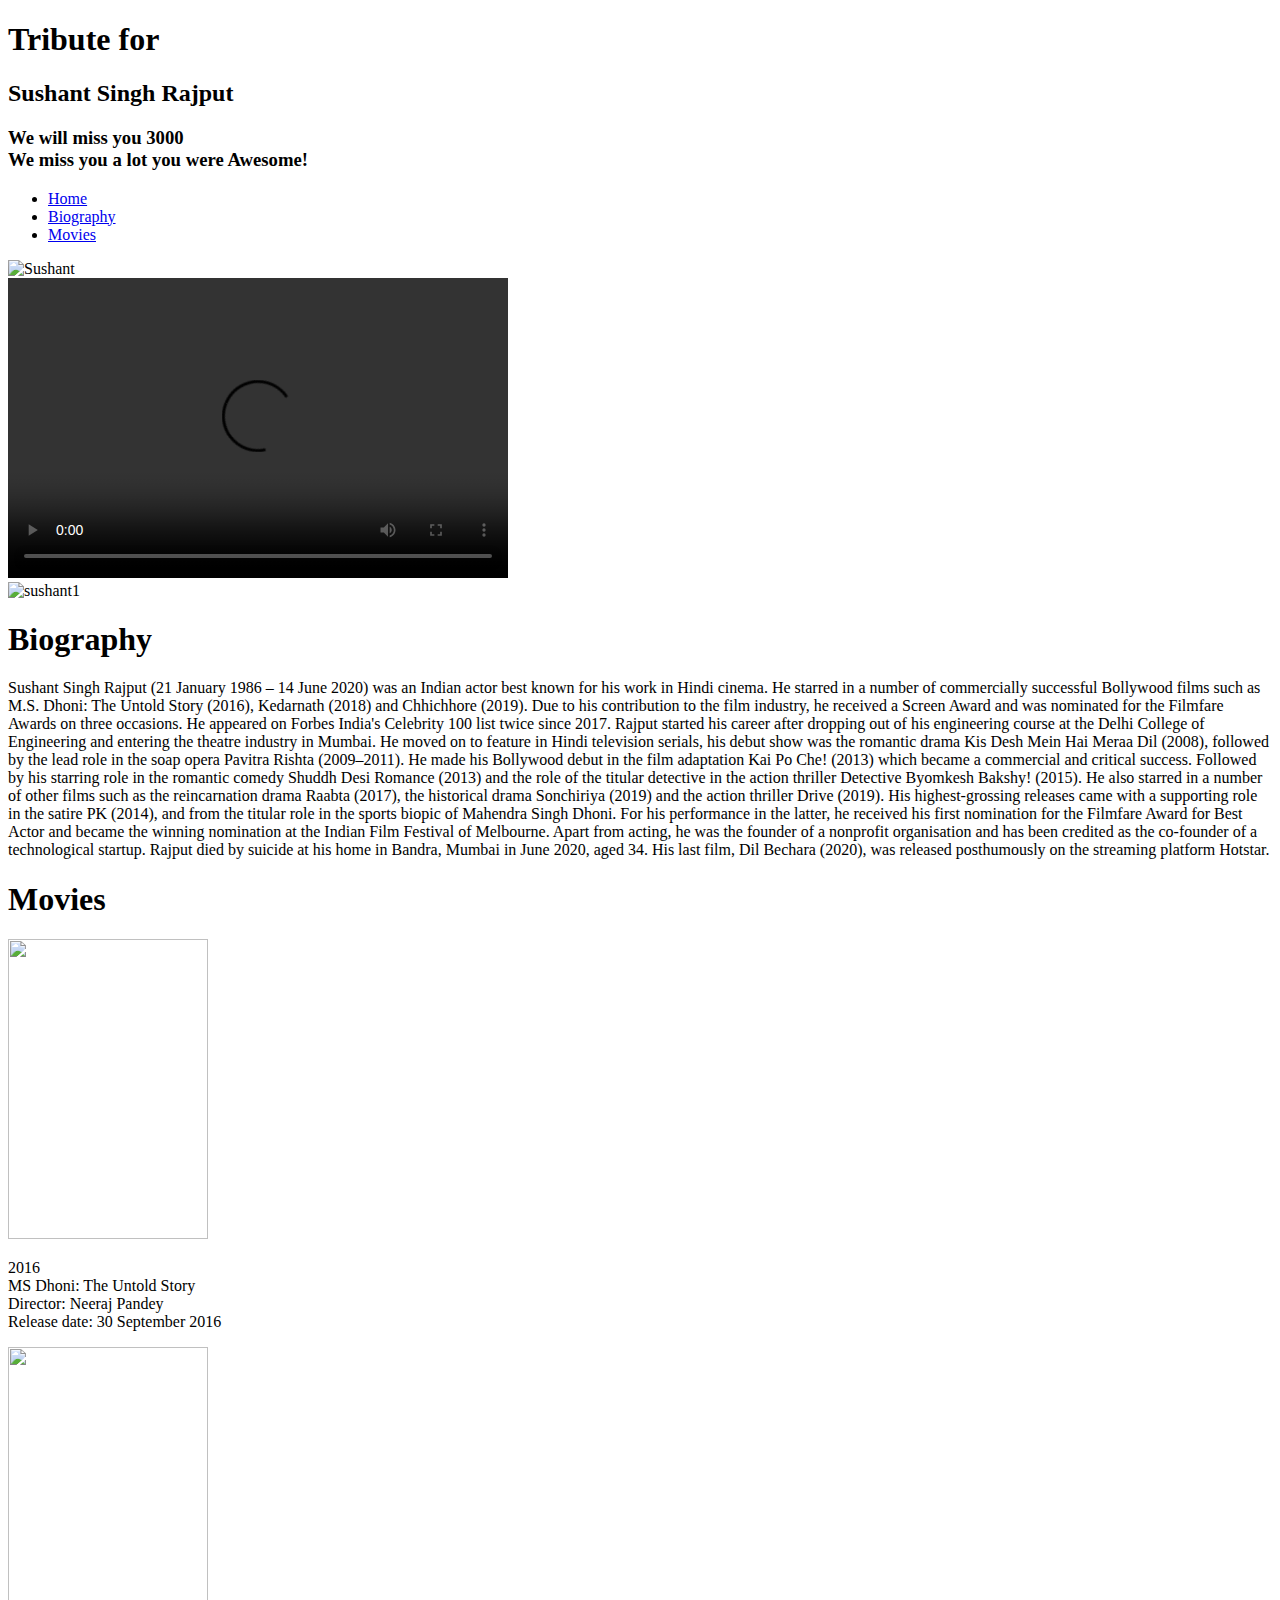
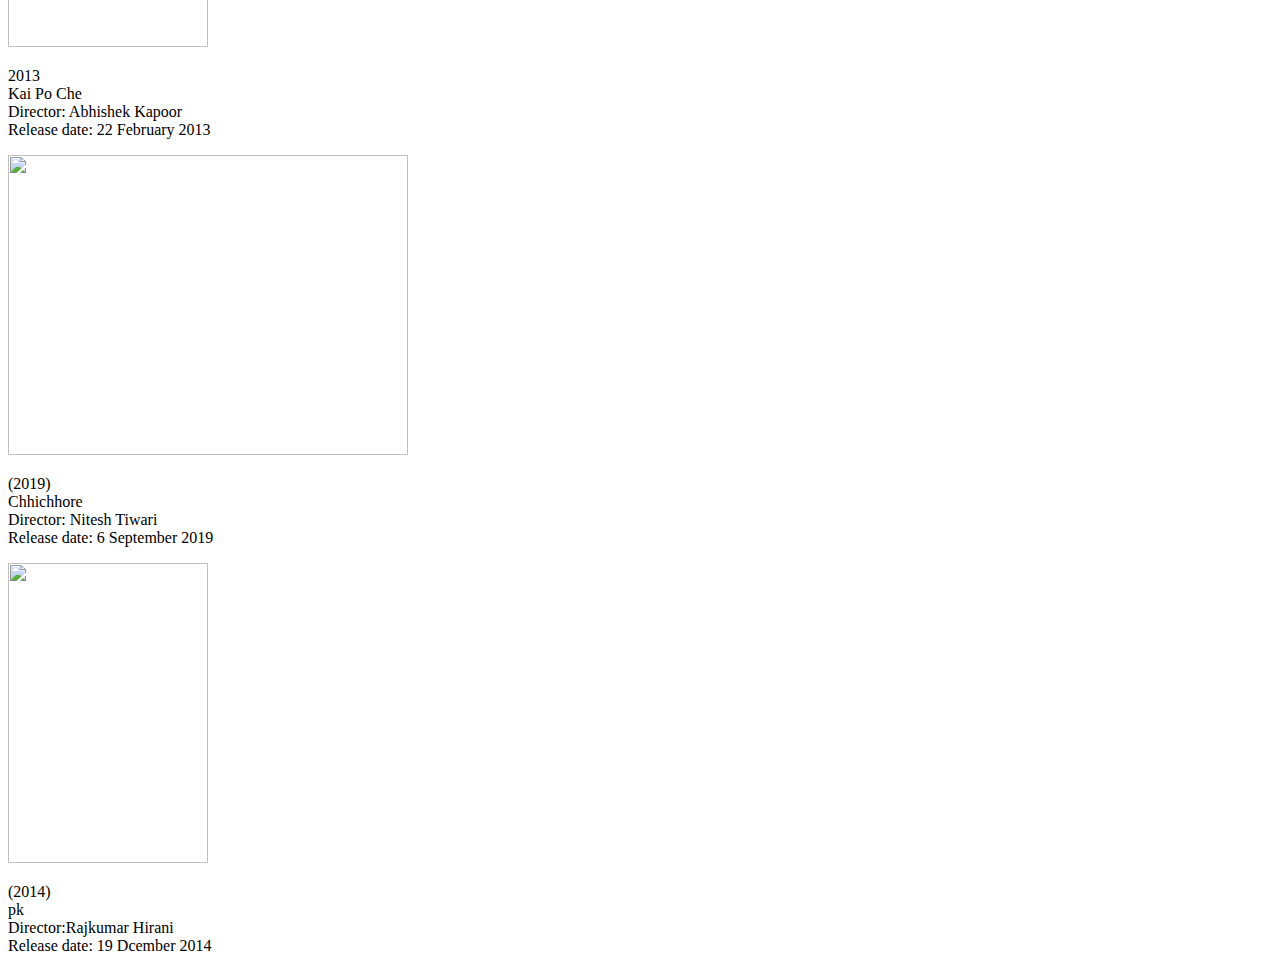
==== index.html @ 8cae6f6a "Rename tribute.html to index.html" ====
<!DOCTYPE html>
<html lang="en">
<head>
    <meta charset="UTF-8">
    <meta http-equiv="X-UA-Compatible" content="IE=edge">
    <meta name="viewport" content="width=device-width, initial-scale=1.0">
    <title>Tribute Page</title>
    <link rel="stylesheet" href="tribute.css">
</head>
<body>

    <div class="name">
        <h1 class="tribute">Tribute for</h1>
        <h2 class="par">Sushant Singh Rajput</h2>
    </div>

    <div>
        <h3 class="head">We will miss you 3000<br><span>We miss you a lot you were Awesome!</span></h3>
    </div>

    <div class="menu">
        <ul>
            <li><a href="#">Home</a></li>
            <li><a href="#">Biography</a></li>
            <li><a href="#">Movies</a></li>
        </ul>
    </div>
    <div class="image">
     <img src="https://w0.peakpx.com/wallpaper/353/129/HD-wallpaper-sushant-singh-rajput-actor-bollywood-hero-hindi-india-justice-rip-telugu-thumbnail.jpg" alt="Sushant" 
     width="400" height="700">
   </div>

   <div class="video">
    <video  width="500px" height="300px" controls>
        <source src="video.mp4" type="video/mp4">
    </video>
   </div>

   <div>

   </div>
     <div class="image1">
     <img src="https://w0.peakpx.com/wallpaper/650/813/HD-wallpaper-sushant-singh-rajput-all-rounder-bollyood-fan-hero-thumbnail.jpg" alt="sushant1"
     width="350" height="700">
    </div>
      

    <div class="content">
       <h1 class="biography">Biography</h1>
    <p class="par1
    ">Sushant Singh Rajput (21 January 1986 – 14 June 2020) was an Indian actor best known for his work in Hindi cinema. He starred in a number of commercially successful Bollywood films such as M.S. Dhoni: The Untold Story (2016), Kedarnath (2018) and Chhichhore (2019). Due to his contribution to the film industry, he received a Screen Award and was nominated for the Filmfare Awards on three occasions. He appeared on Forbes India's Celebrity 100 list twice since 2017.
        Rajput started his career after dropping out of his engineering course at the Delhi College of Engineering and entering the theatre industry in Mumbai. He moved on to feature in Hindi television serials, his debut show was the romantic drama Kis Desh Mein Hai Meraa Dil (2008), followed by the lead role in the soap opera Pavitra Rishta (2009–2011). He made his Bollywood debut in the film adaptation Kai Po Che! (2013) which became a commercial and critical success. Followed by his starring role in the romantic comedy Shuddh Desi Romance (2013) and the role of the titular detective in the action thriller Detective Byomkesh Bakshy! (2015).
        He also starred in a number of other films such as the reincarnation drama Raabta (2017), the historical drama Sonchiriya (2019) and the action thriller Drive (2019). His highest-grossing releases came with a supporting role in the satire PK (2014), and from the titular role in the sports biopic of Mahendra Singh Dhoni. For his performance in the latter, he received his first nomination for the Filmfare Award for Best Actor and became the winning nomination at the Indian Film Festival of Melbourne. Apart from acting, he was the founder of a nonprofit organisation and has been credited as the co-founder of a technological startup.
        Rajput died by suicide at his home in Bandra, Mumbai in June 2020, aged 34. His last film, Dil Bechara (2020), was released posthumously on the streaming platform Hotstar.</p>
    </div>

    <div>
        <h1 class="Movies">Movies</h1>
    </div>

    <div class="dhoni">
        <img src="https://i.pinimg.com/236x/39/eb/3c/39eb3c9a776c1b3fe9c069f52deffbdf.jpg" width="200px" height="300px">
        <p>2016<br>
            MS Dhoni: The Untold Story<br>
            Director: Neeraj Pandey<br>
            Release date: 30 September 2016<br>
        </p>
    </div>

    <div class="kai">
        <img src="https://stat1.bollywoodhungama.in/wp-content/uploads/2016/03/74637321.jpg" width="200px" height="300px">
        <p>2013<br>
            Kai Po Che<br>
            Director: Abhishek Kapoor<br>
            Release date: 22 February 2013
           <br></p>
    </div>

    <div class="chi">
        <img src="https://stat1.bollywoodhungama.in/wp-content/uploads/2018/05/Chhichhore-2.jpg" width="400px" height="300px">
   <p>(2019)<br>
    Chhichhore<br>
    Director: Nitesh Tiwari<br>
    Release date: 6 September 2019
                    <br>
    </p>
        
    </div>

    <div class="pk">
        <img src="https://m.media-amazon.com/images/M/MV5BMTYzOTE2NjkxN15BMl5BanBnXkFtZTgwMDgzMTg0MzE@._V1_.jpg" width="200px" height="300px">
    <p>(2014)<br>
       pk<br>
    Director:Rajkumar Hirani<br>
    Release date: 19 Dcember 2014<br>
    </p>
        
    </div>

</body>
</html>
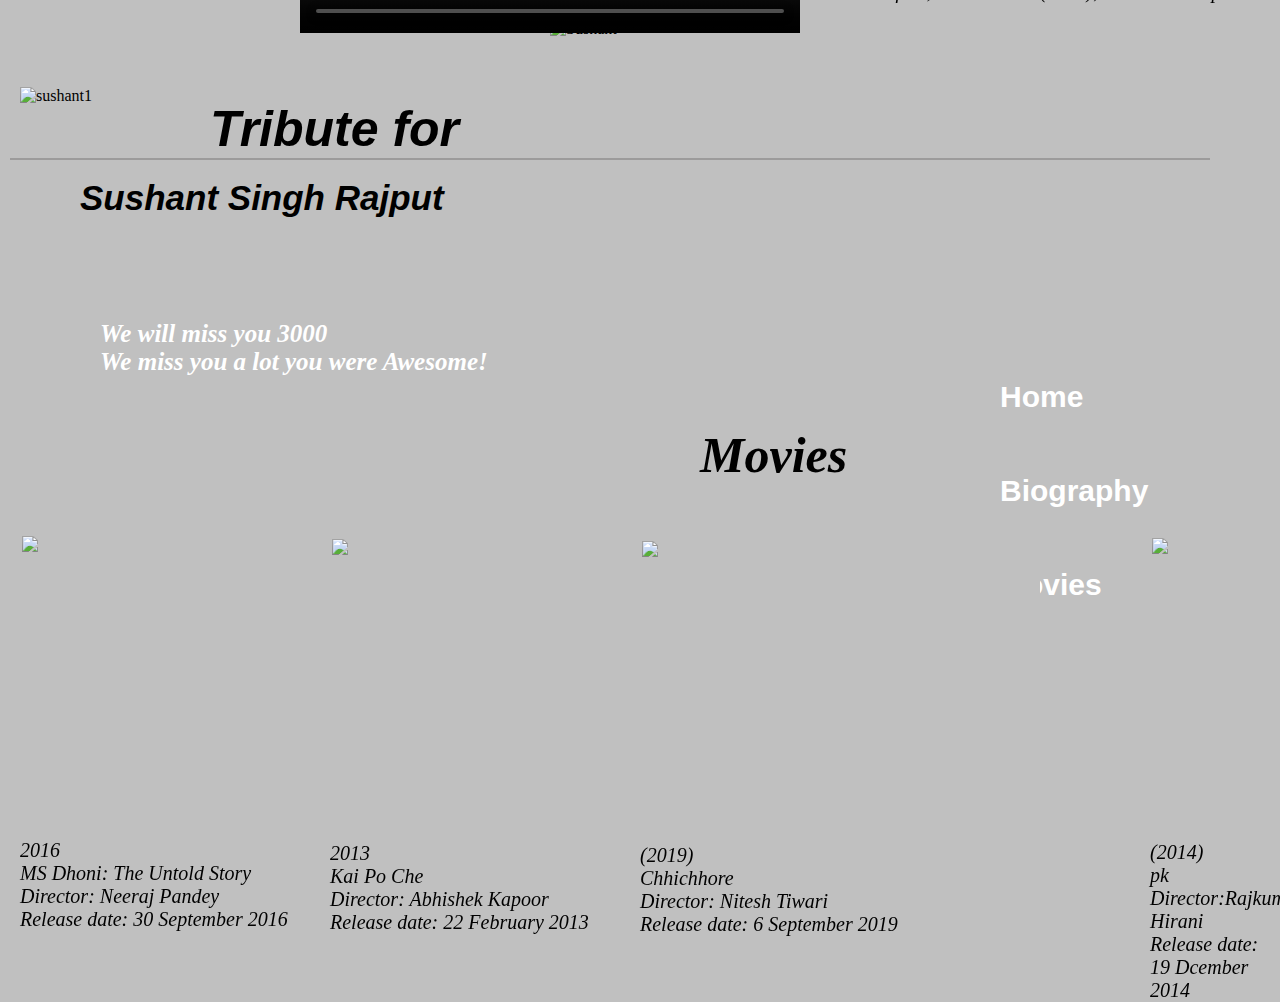
==== commit e31833b0: "Update index.html" ====
--- a/index.html
+++ b/index.html
@@ -32,7 +32,7 @@
 
    <div class="video">
     <video  width="500px" height="300px" controls>
-        <source src="video.mp4" type="video/mp4">
+        <source src=https://whatsappsstatusvideos.com/wp-content/uploads/2022/01/Happy-Birthday-Sushant-Singh-Rajput-Full-Screen-WhatsApp-Status-Video-2022-1.mp4" type="video/mp4">
     </video>
    </div>
 
--- a/tribute.css
+++ b/tribute.css
@@ -0,0 +1,163 @@
+*{
+    margin: 0;
+    padding: 0;
+    background:silver;
+}
+.name{
+     margin:10px;
+     width: 1200px;
+     height: 60px;
+     background: rgb(156, 155, 155); 
+    
+}
+.tribute{
+    color: black;
+    align-items: center;
+    padding-left:200px ;
+    font-family: Arial;
+    font-size: 50px;
+    margin-top: 100px;
+    font-style: italic; 
+}
+.tribute:hover{
+    color: #3da3a3;
+}
+.par{
+    width: 800px;
+    height: 20px;
+    align-items: center;
+    font-size: 35px;
+    padding-left: 70px;
+    margin-top: 20px;
+    font-style: italic;
+
+   
+    font-family: sans-serif;
+}
+.par:hover{
+    color: #3da3a3;
+}
+.head{
+   color: white;
+  width: 700px;
+  height: 50px;
+  padding-top: 150px;
+   padding-left: 100px;
+   font-size:25px;
+   font-family: 'Times New Roman';
+   font-style: italic;
+
+}
+
+.head:hover{
+    color:#ea6d70;
+}
+
+
+.menu{
+    width: 300px;
+    height: 90px;
+    float:right;
+}
+ul{
+    float: left;
+    display: grid;
+    justify-content: center;
+    align-items: center;
+}
+ul li{
+    list-style: none;
+    margin-left: 10px;
+    margin-top: 10px;
+    padding-bottom: 50px;
+    padding-left: 10px;
+   
+}
+ul li a{
+    text-decoration: none;
+    color: white;
+    font-family: Arial;
+    font-weight: bold;
+    transition: 0.4s ease-in-out;
+    font-size: 30px;
+   
+   
+}
+ul li a:hover{
+    color: #ea6d70;
+}
+.content{
+    width: 1500px;
+    font-style: italic;
+    font-weight: 10px;
+
+}
+.par1{
+    font-size: 20px;
+    padding-left: 500px;
+    margin-top: 200px;
+}
+.image1{
+    border: silver;
+    padding-top: 30px;
+    margin-top: 20px;
+    margin: 20px;
+}
+.biography{
+    margin-top: -700px;
+  padding-top: -200px;
+    padding-left: 800px;
+    height: 10px;
+    font-size: 50px;
+}
+.biography:hover{
+    color: #3da3a3;
+}
+
+.image{
+    margin-left: 550px;
+   margin-top: -350px;
+
+}
+ .video{
+    margin: 0;
+    padding: 0;
+   margin-top: -305px;
+   padding-left: 300px;
+
+ }
+ .Movies{
+    margin-top: 400px;
+    margin-left: 700px;
+    font-style: italic;
+    font-size: 50px;
+  
+   
+ }
+ .Movies:hover{
+color:#3da3a3 ;
+ }
+ .dhoni{
+    margin-left: 20px;
+    font-size: 20px;
+    margin-top:50px;
+    font-style: italic;
+ }
+ .kai{
+    margin-left: 330px;
+   margin-top: -394px;
+   font-size: 20px;
+   font-style: italic;
+ }
+ .chi{
+    margin-left: 640px;
+    margin-top: -395px;
+    font-size: 20px;
+    font-style: italic;
+ }
+ .pk{
+    margin-left: 1150px;
+    margin-top: -400px;
+    font-size: 20px;
+    font-style: italic;
+ }
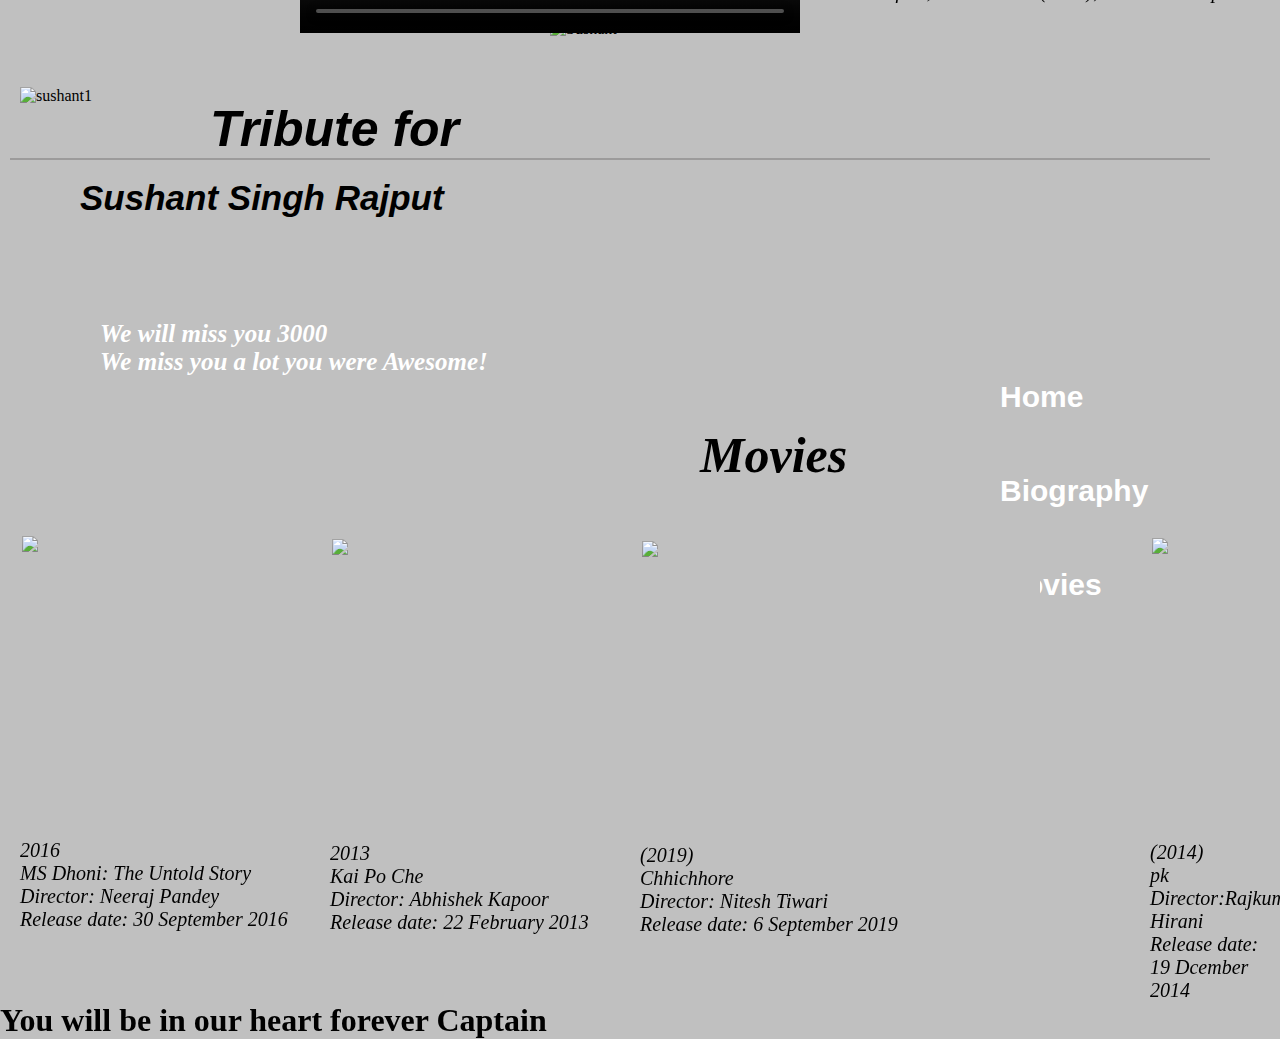
==== commit 78dfc6af: "Update index.html" ====
--- a/index.html
+++ b/index.html
@@ -32,7 +32,7 @@
 
    <div class="video">
     <video  width="500px" height="300px" controls>
-        <source src=https://whatsappsstatusvideos.com/wp-content/uploads/2022/01/Happy-Birthday-Sushant-Singh-Rajput-Full-Screen-WhatsApp-Status-Video-2022-1.mp4" type="video/mp4">
+        <source src="https://whatsappsstatusvideos.com/wp-content/uploads/2022/01/Happy-Birthday-Sushant-Singh-Rajput-Full-Screen-WhatsApp-Status-Video-2022-1.mp4" type="video/mp4">
     </video>
    </div>
 
@@ -93,9 +93,14 @@
        pk<br>
     Director:Rajkumar Hirani<br>
     Release date: 19 Dcember 2014<br>
-    </p>
+    </p>  
+    </div>
+    <footer>
+        <div>
+            <h1>You will be in our heart forever Captain </h1>
+        </div>
         
-    </div>
+    </footer>
 
 </body>
 </html>
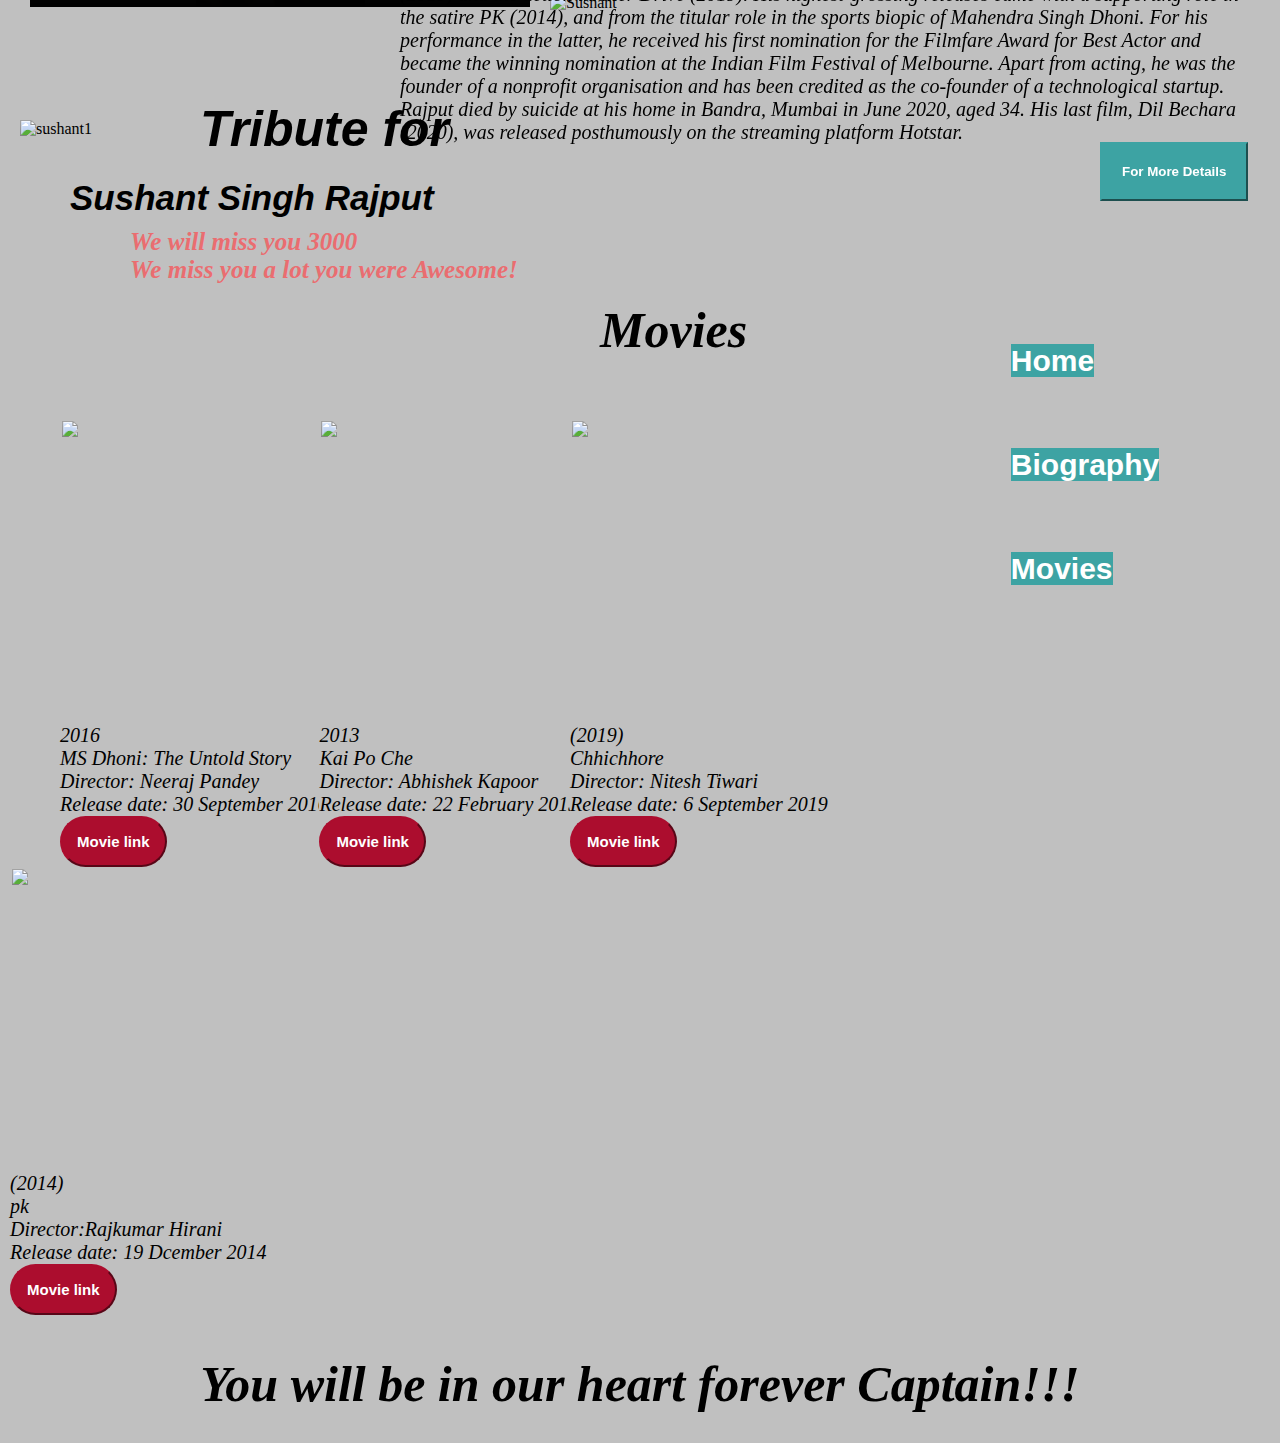
==== commit a4cd905f: "Rename tribute.html to index.html" ====
--- a/index.html
+++ b/index.html
@@ -8,7 +8,8 @@
     <link rel="stylesheet" href="tribute.css">
 </head>
 <body>
-
+     <header>
+        
     <div class="name">
         <h1 class="tribute">Tribute for</h1>
         <h2 class="par">Sushant Singh Rajput</h2>
@@ -18,13 +19,22 @@
         <h3 class="head">We will miss you 3000<br><span>We miss you a lot you were Awesome!</span></h3>
     </div>
 
+    <nav>
     <div class="menu">
-        <ul>
-            <li><a href="#">Home</a></li>
-            <li><a href="#">Biography</a></li>
-            <li><a href="#">Movies</a></li>
+        <ul class="navlist">
+            <li><a href="#Home">Home</a></li>
+            <li><a href="#Biography">Biography</a></li>
+            <li><a href="#Movies">Movies</a></li>
         </ul>
     </div>
+    <div class="container">
+        <section id="Home"></section>
+       
+    </div>
+    </nav>
+
+   
+
     <div class="image">
      <img src="https://w0.peakpx.com/wallpaper/353/129/HD-wallpaper-sushant-singh-rajput-actor-bollywood-hero-hindi-india-justice-rip-telugu-thumbnail.jpg" alt="Sushant" 
      width="400" height="700">
@@ -32,38 +42,63 @@
 
    <div class="video">
     <video  width="500px" height="300px" controls>
-        <source src="https://whatsappsstatusvideos.com/wp-content/uploads/2022/01/Happy-Birthday-Sushant-Singh-Rajput-Full-Screen-WhatsApp-Status-Video-2022-1.mp4" type="video/mp4">
+        <source src="video.mp4" type="video/mp4">
     </video>
    </div>
+   </header>
 
-   <div>
 
-   </div>
+   <section id="bio">
+
+    <div class="page-nav-bio">
+        <section id="Biography"></section>
+    </div>
+
      <div class="image1">
      <img src="https://w0.peakpx.com/wallpaper/650/813/HD-wallpaper-sushant-singh-rajput-all-rounder-bollyood-fan-hero-thumbnail.jpg" alt="sushant1"
      width="350" height="700">
     </div>
-      
 
+   
     <div class="content">
+       
        <h1 class="biography">Biography</h1>
+
+       <div class="rightnav v-class">
+        <form action="https://www.google.com/search" method="get" class="search-bar"></form>
+        <input type="text" name="search" placeholder="Search Anything" id="search">
+        <button class="btn">Search</button><br>
+    </div>
     <p class="par1
     ">Sushant Singh Rajput (21 January 1986 – 14 June 2020) was an Indian actor best known for his work in Hindi cinema. He starred in a number of commercially successful Bollywood films such as M.S. Dhoni: The Untold Story (2016), Kedarnath (2018) and Chhichhore (2019). Due to his contribution to the film industry, he received a Screen Award and was nominated for the Filmfare Awards on three occasions. He appeared on Forbes India's Celebrity 100 list twice since 2017.
         Rajput started his career after dropping out of his engineering course at the Delhi College of Engineering and entering the theatre industry in Mumbai. He moved on to feature in Hindi television serials, his debut show was the romantic drama Kis Desh Mein Hai Meraa Dil (2008), followed by the lead role in the soap opera Pavitra Rishta (2009–2011). He made his Bollywood debut in the film adaptation Kai Po Che! (2013) which became a commercial and critical success. Followed by his starring role in the romantic comedy Shuddh Desi Romance (2013) and the role of the titular detective in the action thriller Detective Byomkesh Bakshy! (2015).
         He also starred in a number of other films such as the reincarnation drama Raabta (2017), the historical drama Sonchiriya (2019) and the action thriller Drive (2019). His highest-grossing releases came with a supporting role in the satire PK (2014), and from the titular role in the sports biopic of Mahendra Singh Dhoni. For his performance in the latter, he received his first nomination for the Filmfare Award for Best Actor and became the winning nomination at the Indian Film Festival of Melbourne. Apart from acting, he was the founder of a nonprofit organisation and has been credited as the co-founder of a technological startup.
-        Rajput died by suicide at his home in Bandra, Mumbai in June 2020, aged 34. His last film, Dil Bechara (2020), was released posthumously on the streaming platform Hotstar.</p>
+        Rajput died by suicide at his home in Bandra, Mumbai in June 2020, aged 34. His last film, Dil Bechara (2020), was released posthumously on the streaming platform Hotstar.</p><br>
     </div>
 
+    <a href='https://en.wikipedia.org/wiki/Sushant_Singh_Rajput'><input type="Submit" class="btn1" value="For More Details"></a>
+    
+    </section>
+
+
+    <section id="film">
+        <div class="Move">
+            <section id="Movies"></section>
+
+        </div>
     <div>
         <h1 class="Movies">Movies</h1>
     </div>
 
+    <div class="poster">
     <div class="dhoni">
         <img src="https://i.pinimg.com/236x/39/eb/3c/39eb3c9a776c1b3fe9c069f52deffbdf.jpg" width="200px" height="300px">
         <p>2016<br>
             MS Dhoni: The Untold Story<br>
             Director: Neeraj Pandey<br>
             Release date: 30 September 2016<br>
+
+            <a href='https://www.hotstar.com/in/movies/ms-dhoni-the-untold-story/1770003314/watch'><input type="Submit" class="btn2" value="Movie link"></a>
         </p>
     </div>
 
@@ -74,6 +109,7 @@
             Director: Abhishek Kapoor<br>
             Release date: 22 February 2013
            <br></p>
+           <a href='https://111.90.159.132/drama/kai-po-che-full-hd/'><input type="Submit" class="btn3" value="Movie link"></a>
     </div>
 
     <div class="chi">
@@ -84,6 +120,7 @@
     Release date: 6 September 2019
                     <br>
     </p>
+    <a href='https://www.hotstar.com/in/movies/chhichhore/1260012713/watch'><input type="Submit" class="btn4" value="Movie link"></a>
         
     </div>
 
@@ -93,14 +130,20 @@
        pk<br>
     Director:Rajkumar Hirani<br>
     Release date: 19 Dcember 2014<br>
-    </p>  
+    </p>
+    <a href='https://www.youtube.com/watch?v=sSb-OtEtlVo'><input type="Submit" class="btn5" value="Movie link"></a>
+        
     </div>
-    <footer>
+    </div>
+    
+    <footer class="foot">
         <div>
-            <h1>You will be in our heart forever Captain </h1>
+            <h1>You will be in our heart forever Captain!!! </h1>
         </div>
+        </section>
         
     </footer>
 
+    <!-- <script src="tribute.js"></script>   -->
 </body>
 </html>
--- a/tribute.css
+++ b/tribute.css
@@ -3,16 +3,22 @@
     padding: 0;
     background:silver;
 }
+header{
+    width: 100%;
+    height: auto;
+}
 .name{
-     margin:10px;
-     width: 1200px;
-     height: 60px;
-     background: rgb(156, 155, 155); 
     
-}
-.tribute{
+     width: 100%;
+     height: auto;
+     background: rgb(162, 160, 160); 
+     background-size: cover;
+    
+}
+.tribute {
     color: black;
     align-items: center;
+    justify-content: center;
     padding-left:200px ;
     font-family: Arial;
     font-size: 50px;
@@ -23,7 +29,7 @@
     color: #3da3a3;
 }
 .par{
-    width: 800px;
+    width: 100%;
     height: 20px;
     align-items: center;
     font-size: 35px;
@@ -38,39 +44,45 @@
     color: #3da3a3;
 }
 .head{
-   color: white;
-  width: 700px;
-  height: 50px;
-  padding-top: 150px;
-   padding-left: 100px;
+   color:#ea6d70;
+  width: 100%;
+  height: auto;
+  padding: 30px;
+   margin-left: 100px;
+   padding-bottom: 30px;
+   justify-content:left ;
    font-size:25px;
    font-family: 'Times New Roman';
    font-style: italic;
 
 }
-
-.head:hover{
-    color:#ea6d70;
-}
-
-
 .menu{
     width: 300px;
-    height: 90px;
+    height: auto;
     float:right;
+    justify-content: space-around;
+   
+}
+.navlist{
+    width:70%;
+   
+    display: grid;
+    align-items: center; 
 }
 ul{
     float: left;
     display: grid;
     justify-content: center;
     align-items: center;
+   
+   
 }
 ul li{
     list-style: none;
-    margin-left: 10px;
-    margin-top: 10px;
-    padding-bottom: 50px;
-    padding-left: 10px;
+   justify-content: space-between;
+   padding: 30px;
+  margin-bottom: 10px;
+   
    
 }
 ul li a{
@@ -80,84 +92,194 @@
     font-weight: bold;
     transition: 0.4s ease-in-out;
     font-size: 30px;
-   
-   
+    background-color: #3da3a3 ;
+    background-size: 30px;  
 }
 ul li a:hover{
-    color: #ea6d70;
-}
-.content{
-    width: 1500px;
-    font-style: italic;
-    font-weight: 10px;
-
-}
-.par1{
-    font-size: 20px;
-    padding-left: 500px;
-    margin-top: 200px;
-}
-.image1{
-    border: silver;
-    padding-top: 30px;
-    margin-top: 20px;
-    margin: 20px;
-}
-.biography{
-    margin-top: -700px;
-  padding-top: -200px;
-    padding-left: 800px;
-    height: 10px;
-    font-size: 50px;
-}
-.biography:hover{
-    color: #3da3a3;
-}
-
+    background-color: #ea6d70;
+    transition: 0.4s;
+}
 .image{
     margin-left: 550px;
-   margin-top: -350px;
-
-}
+    margin-top: -320px;
+}
+#bio{
+    justify-content: center;
+    align-items: center;
+    width: 100%;
+    height: auto;
+
+}
+.image1{
+    padding: 20px;  
+   
+}
+.content{
+    width: 100%;
+    height: auto;
+    justify-content: center;
+    align-items: center;
+    margin-top: -600px;
+}
+.biography{
+    font-size: 50px;
+    justify-content: center;
+    text-align: center;
+}
+.rightnav{
+    padding: 20px;
+    justify-content: right;
+   align-items: right;
+  display: flex;
+}
+#search{
+ 
+ margin-left: 20px;
+ border-radius: 20px;
+ padding-right: 30px;
+ font-size: 15px;
+ width:150px;
+ height: auto;
+ padding: 15px;
+ 
+
+}
+.btn{
+    padding: 15px;
+    border-radius: 15px;
+    color: white;
+    font-weight: 20px;
+    background-color:#3da3a3 ;
+    border-color:#3da3a3 ;
+}
+.btn:hover{
+   background-color: #ea6d70 ;
+
+}
+.par1{
+    justify-content: center;
+     align-items:center;
+     padding-left: 400px;
+     font-size: 20px;
+     margin-right: 20px; 
+     font-style: italic;
+    }
+    .btn1{
+        padding: 20px;
+      
+       margin-left: 1100px;
+       background-color: #3da3a3;
+       color: white;
+       font-weight: bold;
+       font-size: 20pxs;
+       border-color: #3da3a3 ;
+       margin-top: -40px;
+
+    }
+    .btn1:hover{
+       background-color: #ea6d70;
+    }
+
+
  .video{
     margin: 0;
     padding: 0;
    margin-top: -305px;
-   padding-left: 300px;
-
+   padding-left: 30px;
+
+ }
+ .film{
+    justify-content: center;
+    align-items: center;
+    width: 100%;
  }
  .Movies{
-    margin-top: 400px;
-    margin-left: 700px;
+    margin-top: 50px;
+    margin-left: 550px;
     font-style: italic;
     font-size: 50px;
-  
-   
- }
- .Movies:hover{
-color:#3da3a3 ;
- }
+    padding:50px;
+    justify-content: center;
+ }
+ .poster{
+    display: flex;
+    flex-direction: row;
+    padding: 10px;
+    justify-content: space-between;
+    flex-wrap: wrap;
+    margin-top: 0px;
+
+ }
+ 
  .dhoni{
-    margin-left: 20px;
+   margin-left: 50px;
     font-size: 20px;
-    margin-top:50px;
-    font-style: italic;
- }
+    font-style: italic;
+ }
+ .btn2{
+      padding: 15px;
+      background-color: rgb(172 13 46) ;
+      color: white;
+      font-weight: bold;
+      font-size: 15px;
+      border-color: rgb(172 13 46) ;
+      border-radius: 30px;
+ }
+
  .kai{
-    margin-left: 330px;
-   margin-top: -394px;
+  margin-left: -50px;
    font-size: 20px;
    font-style: italic;
- }
+  
+ }
+ .btn3{
+    padding: 15px;
+    background-color: rgb(172 13 46) ;
+    color: white;
+    font-weight: bold;
+    font-size: 15px;
+    border-color: rgb(172 13 46) ;
+    border-radius: 30px;
+}
  .chi{
-    margin-left: 640px;
-    margin-top: -395px;
+  
+    margin-left: -50px;
     font-size: 20px;
     font-style: italic;
  }
+ .btn4{
+    padding: 15px;
+    background-color: rgb(172 13 46) ;
+    color: white;
+    font-weight: bold;
+    font-size: 15px;
+    border-color: rgb(172 13 46) ;
+    border-radius: 30px;
+}
  .pk{
-    margin-left: 1150px;
-    margin-top: -400px;
+     
     font-size: 20px;
     font-style: italic;
  }
+ .btn5{
+    padding: 15px;
+    background-color: rgb(172 13 46) ;
+    color: white;
+    font-weight: bold;
+    font-size: 15px;
+    border-color: rgb(172 13 46) ;
+    border-radius: 30px;
+}
+ .foot{
+    font-size:25px;
+    font-style:italic;
+    text-align: center;
+    color:black;
+   
+   margin-left: 0px;
+   padding: 30px;
+   justify-content: center;
+}
+.foot:hover{
+color:#3da3a3 ;
+}
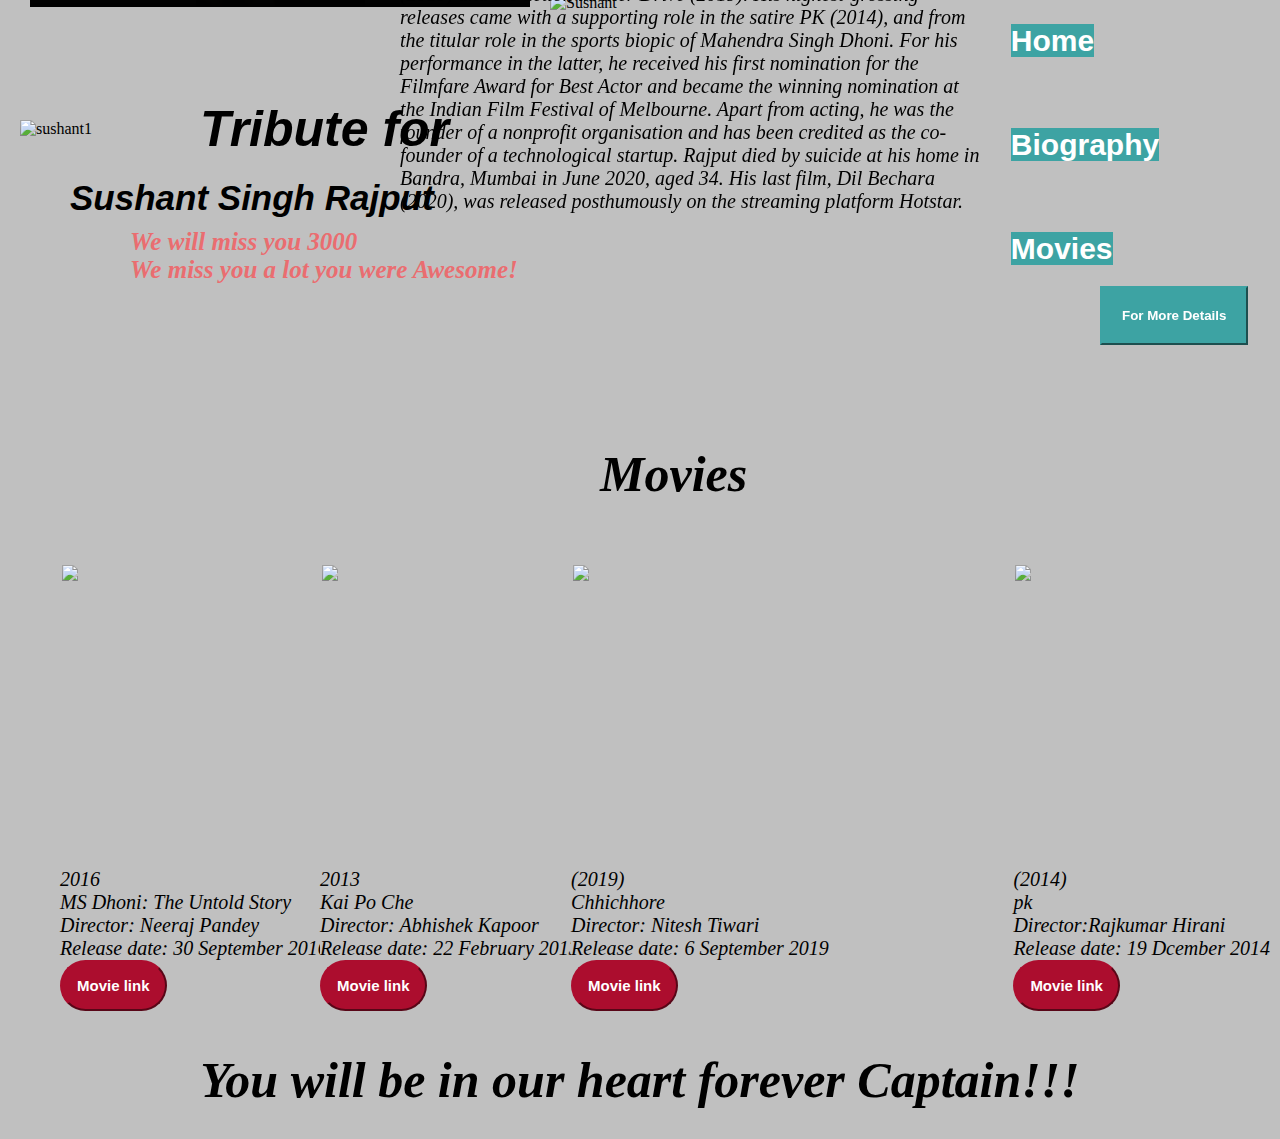
==== commit a92cb25c: "Update index.html" ====
--- a/index.html
+++ b/index.html
@@ -31,7 +31,7 @@
         <section id="Home"></section>
        
     </div>
-    </nav>
+   
 
    
 
@@ -45,6 +45,8 @@
         <source src="video.mp4" type="video/mp4">
     </video>
    </div>
+        
+       </nav>
    </header>
 
 
@@ -65,9 +67,10 @@
        <h1 class="biography">Biography</h1>
 
        <div class="rightnav v-class">
-        <form action="https://www.google.com/search" method="get" class="search-bar"></form>
+        <form action="https://www.google.com/search" method="get" class="search-bar">
         <input type="text" name="search" placeholder="Search Anything" id="search">
         <button class="btn">Search</button><br>
+         </form>
     </div>
     <p class="par1
     ">Sushant Singh Rajput (21 January 1986 – 14 June 2020) was an Indian actor best known for his work in Hindi cinema. He starred in a number of commercially successful Bollywood films such as M.S. Dhoni: The Untold Story (2016), Kedarnath (2018) and Chhichhore (2019). Due to his contribution to the film industry, he received a Screen Award and was nominated for the Filmfare Awards on three occasions. He appeared on Forbes India's Celebrity 100 list twice since 2017.
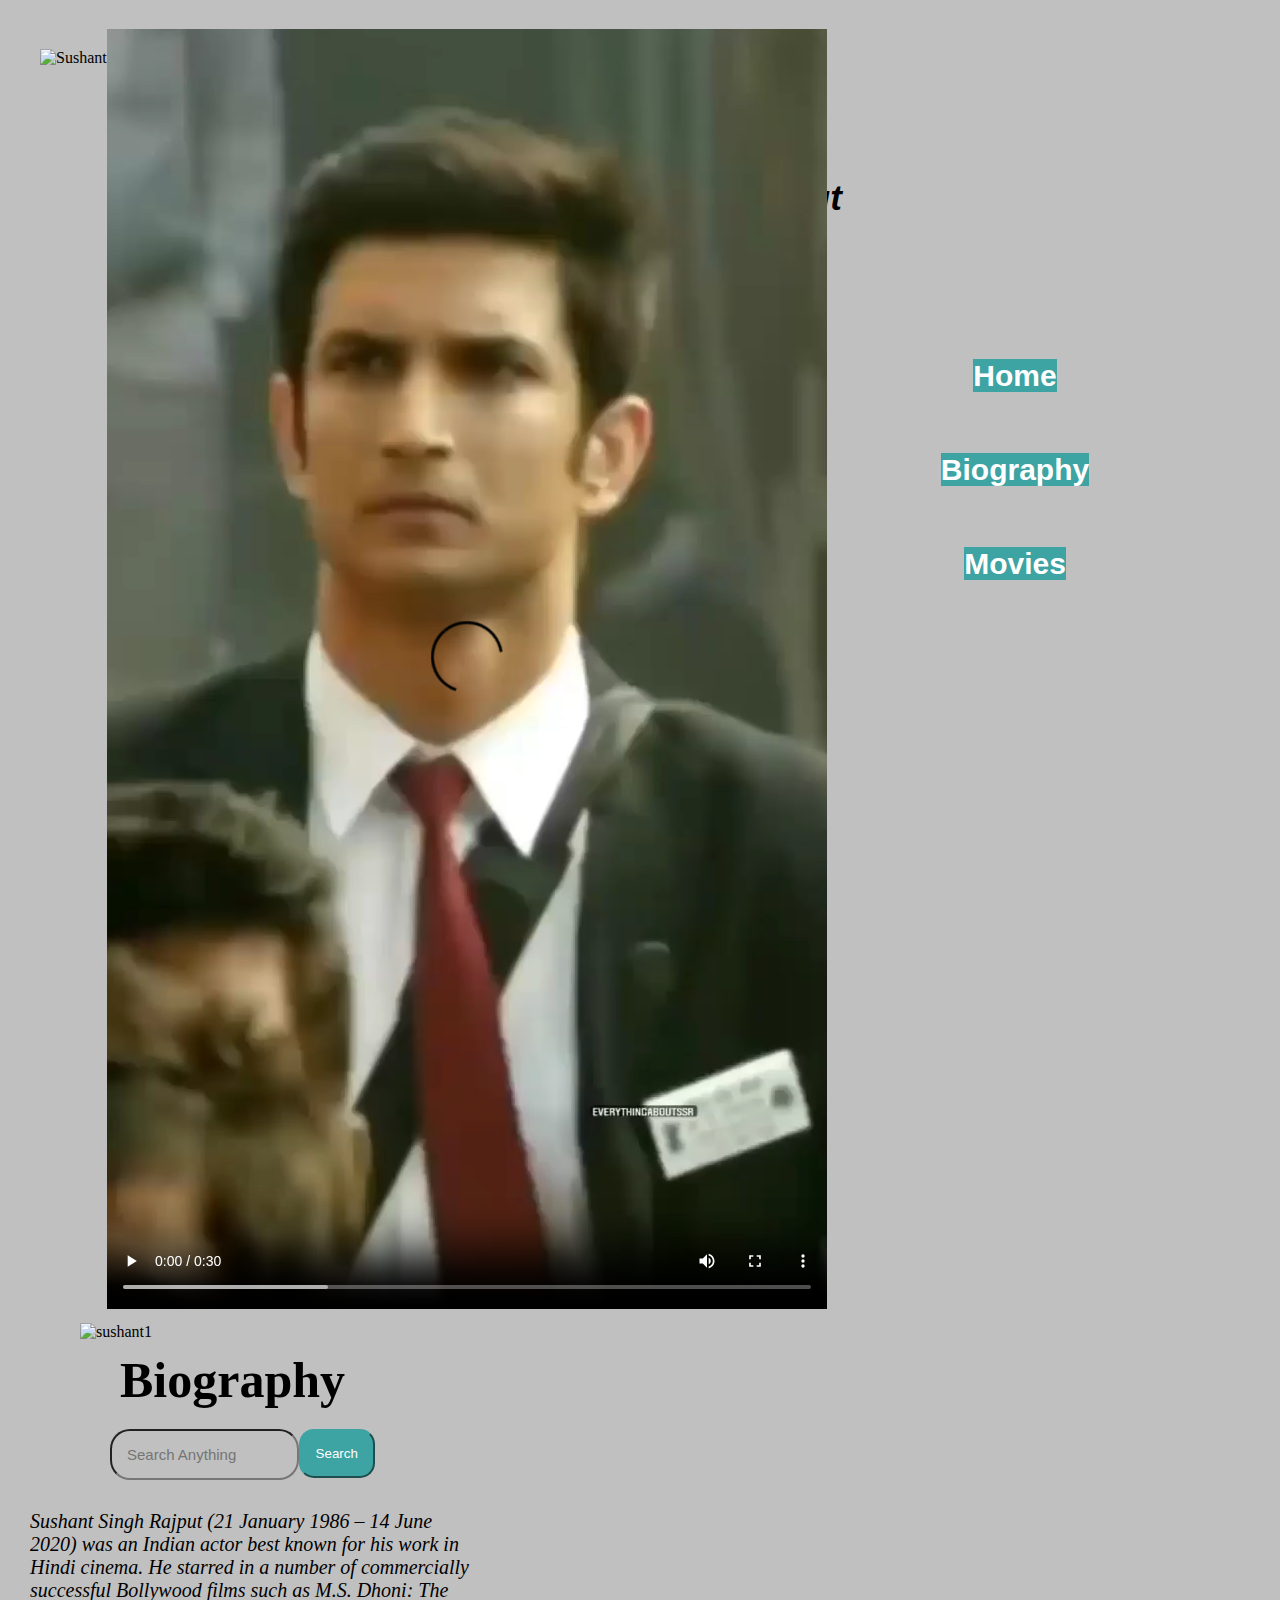
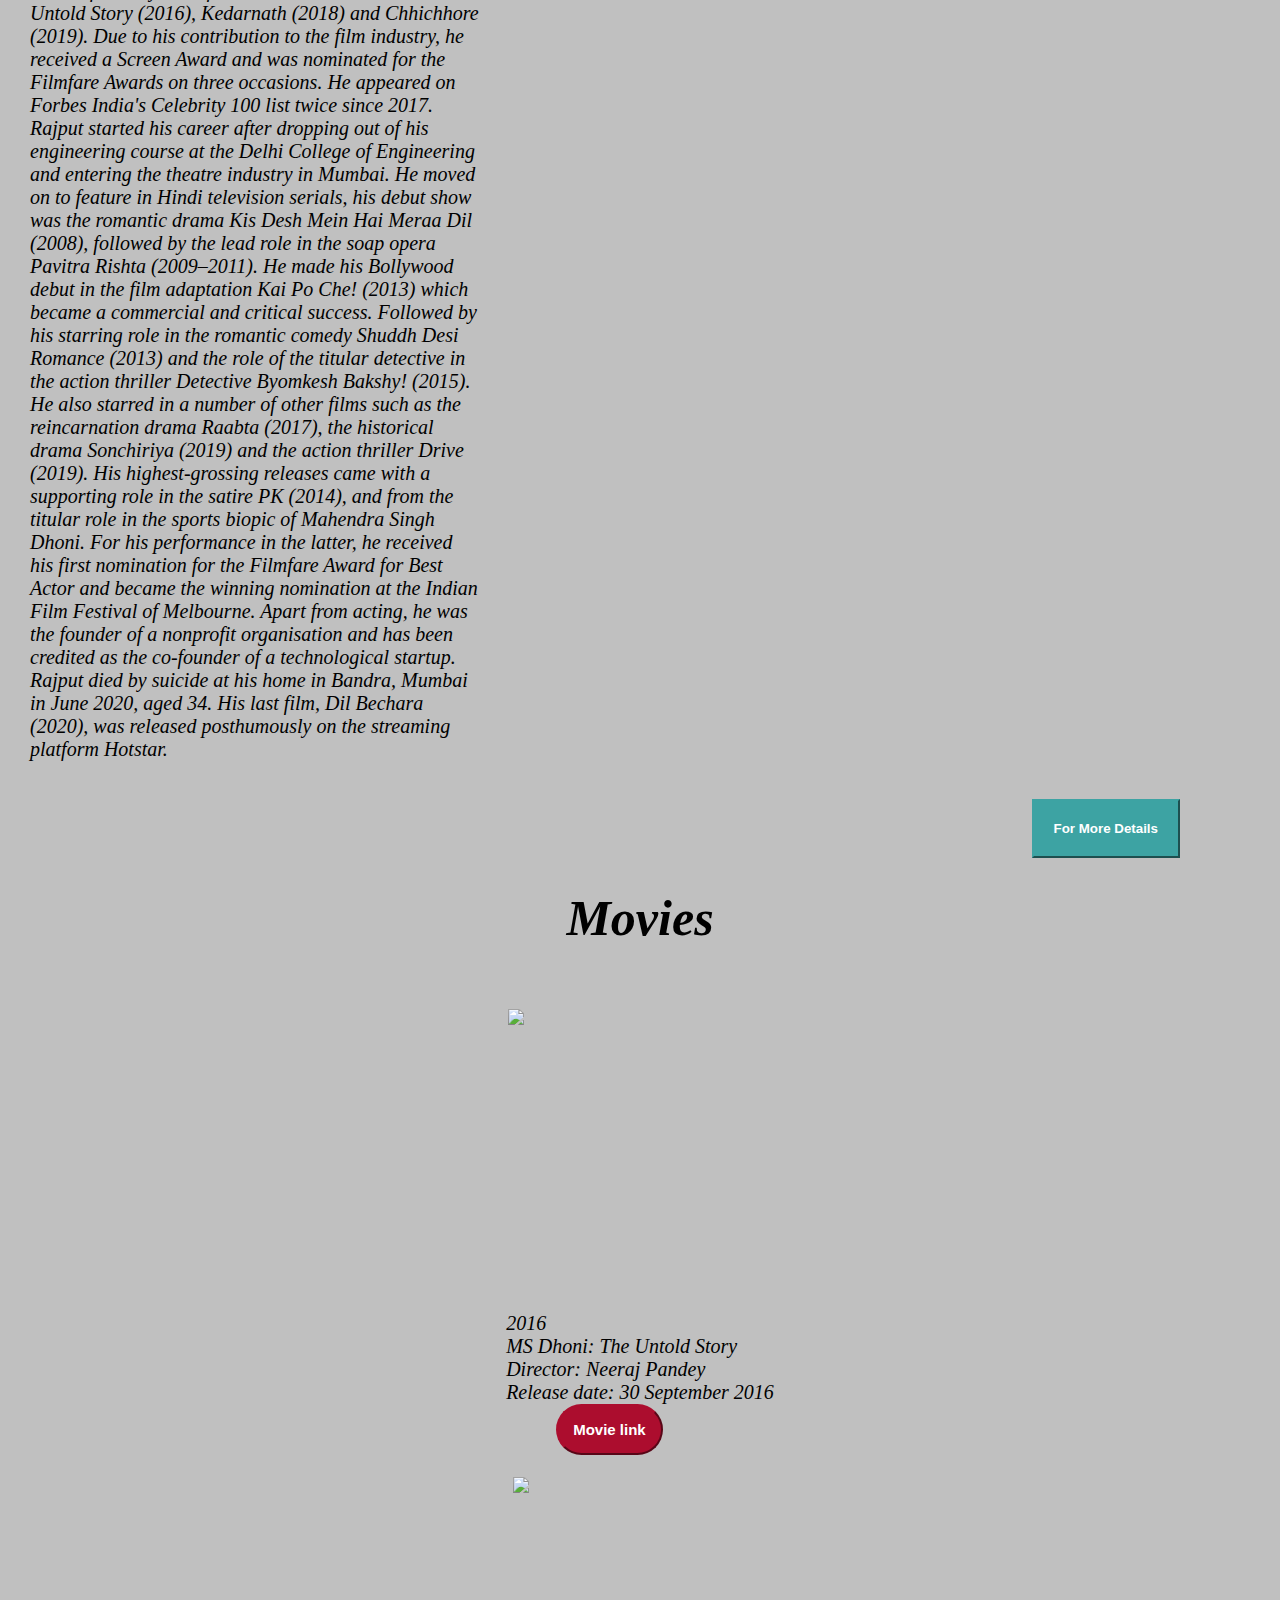
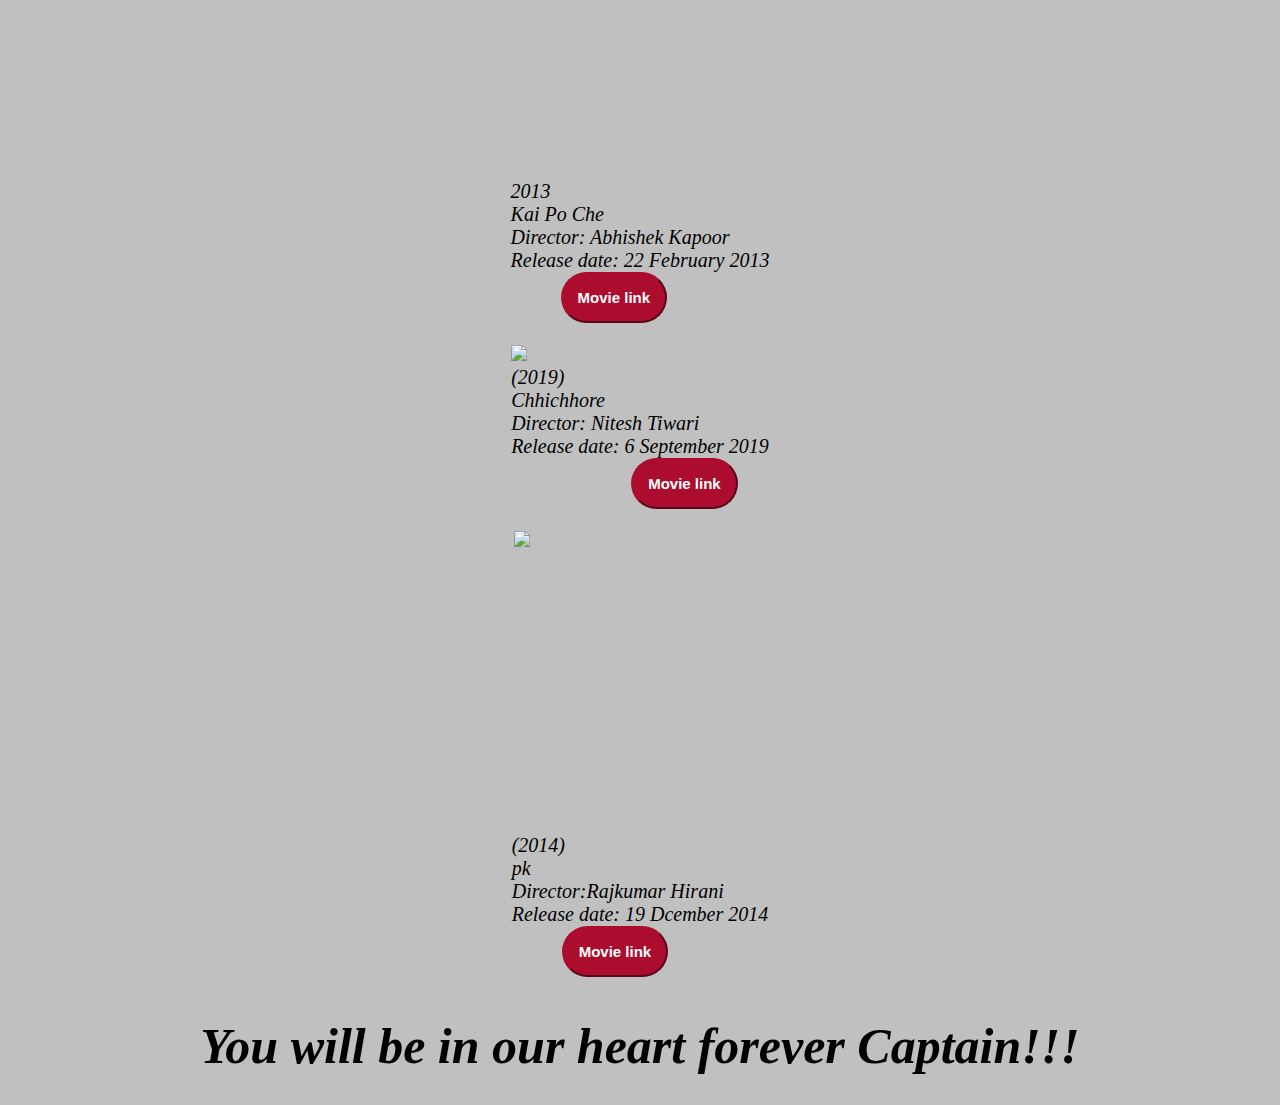
==== commit 9adf010d: "Update index.html" ====
--- a/index.html
+++ b/index.html
@@ -8,14 +8,15 @@
     <link rel="stylesheet" href="tribute.css">
 </head>
 <body>
-     <header>
+      <header>
         
+        <div class="page1">
     <div class="name">
         <h1 class="tribute">Tribute for</h1>
         <h2 class="par">Sushant Singh Rajput</h2>
     </div>
 
-    <div>
+    <div >
         <h3 class="head">We will miss you 3000<br><span>We miss you a lot you were Awesome!</span></h3>
     </div>
 
@@ -27,6 +28,7 @@
             <li><a href="#Movies">Movies</a></li>
         </ul>
     </div>
+    
     <div class="container">
         <section id="Home"></section>
        
@@ -34,20 +36,26 @@
    
 
    
-
+  
     <div class="image">
-     <img src="https://w0.peakpx.com/wallpaper/353/129/HD-wallpaper-sushant-singh-rajput-actor-bollywood-hero-hindi-india-justice-rip-telugu-thumbnail.jpg" alt="Sushant" 
-     width="400" height="700">
+     <img src="https://w0.peakpx.com/wallpaper/353/129/HD-wallpaper-sushant-singh-rajput-actor-bollywood-hero-hindi-india-justice-rip-telugu-thumbnail.jpg" alt="Sushant">
    </div>
+ 
 
    <div class="video">
-    <video  width="500px" height="300px" controls>
+    <video controls>
         <source src="video.mp4" type="video/mp4">
     </video>
    </div>
-        
-       </nav>
+  
+   </div>
+    </nav>
+
    </header>
+
+   <div class="division-1">
+
+    </div>
 
 
    <section id="bio">
@@ -57,8 +65,8 @@
     </div>
 
      <div class="image1">
-     <img src="https://w0.peakpx.com/wallpaper/650/813/HD-wallpaper-sushant-singh-rajput-all-rounder-bollyood-fan-hero-thumbnail.jpg" alt="sushant1"
-     width="350" height="700">
+     <img src="https://w0.peakpx.com/wallpaper/650/813/HD-wallpaper-sushant-singh-rajput-all-rounder-bollyood-fan-hero-thumbnail.jpg" alt="sushant1">
+
     </div>
 
    
@@ -66,11 +74,11 @@
        
        <h1 class="biography">Biography</h1>
 
-       <div class="rightnav v-class">
+       <div class="rightnav">
         <form action="https://www.google.com/search" method="get" class="search-bar">
         <input type="text" name="search" placeholder="Search Anything" id="search">
         <button class="btn">Search</button><br>
-         </form>
+        </form>
     </div>
     <p class="par1
     ">Sushant Singh Rajput (21 January 1986 – 14 June 2020) was an Indian actor best known for his work in Hindi cinema. He starred in a number of commercially successful Bollywood films such as M.S. Dhoni: The Untold Story (2016), Kedarnath (2018) and Chhichhore (2019). Due to his contribution to the film industry, he received a Screen Award and was nominated for the Filmfare Awards on three occasions. He appeared on Forbes India's Celebrity 100 list twice since 2017.
@@ -82,6 +90,10 @@
     <a href='https://en.wikipedia.org/wiki/Sushant_Singh_Rajput'><input type="Submit" class="btn1" value="For More Details"></a>
     
     </section>
+
+    <div class="division-2">
+
+    </div>
 
 
     <section id="film">
@@ -116,7 +128,7 @@
     </div>
 
     <div class="chi">
-        <img src="https://stat1.bollywoodhungama.in/wp-content/uploads/2018/05/Chhichhore-2.jpg" width="400px" height="300px">
+        <img src="https://stat1.bollywoodhungama.in/wp-content/uploads/2018/05/Chhichhore-2.jpg">
    <p>(2019)<br>
     Chhichhore<br>
     Director: Nitesh Tiwari<br>
--- a/tribute.css
+++ b/tribute.css
@@ -4,15 +4,16 @@
     background:silver;
 }
 header{
-    width: 100%;
+   
     height: auto;
 }
 .name{
     
-     width: 100%;
+ 
      height: auto;
      background: rgb(162, 160, 160); 
      background-size: cover;
+     margin:auto;
     
 }
 .tribute {
@@ -30,14 +31,14 @@
 }
 .par{
     width: 100%;
-    height: 20px;
+   
     align-items: center;
     font-size: 35px;
     padding-left: 70px;
     margin-top: 20px;
     font-style: italic;
 
-   
+    
     font-family: sans-serif;
 }
 .par:hover{
@@ -64,8 +65,8 @@
    
 }
 .navlist{
-    width:70%;
-   
+    width:70px;
+   padding-top:300px;
     display: grid;
     align-items: center; 
 }
@@ -82,6 +83,7 @@
    justify-content: space-between;
    padding: 30px;
   margin-bottom: 10px;
+    margin:auto;
    
    
 }
@@ -93,7 +95,7 @@
     transition: 0.4s ease-in-out;
     font-size: 30px;
     background-color: #3da3a3 ;
-    background-size: 30px;  
+   
 }
 ul li a:hover{
     background-color: #ea6d70;
@@ -101,7 +103,7 @@
 }
 .image{
     margin-left: 550px;
-    margin-top: -320px;
+    margin-top: -340px;
 }
 #bio{
     justify-content: center;
@@ -111,7 +113,7 @@
 
 }
 .image1{
-    padding: 20px;  
+    padding: 10px;  
    
 }
 .content{
@@ -128,9 +130,10 @@
 }
 .rightnav{
     padding: 20px;
-    justify-content: right;
-   align-items: right;
+    justify-content: center;
+   align-items: center;
   display: flex;
+    margin-left:1100px;
 }
 #search{
  
@@ -161,19 +164,20 @@
      align-items:center;
      padding-left: 400px;
      font-size: 20px;
-     margin-right: 20px; 
+     margin-left: 5px; 
      font-style: italic;
     }
     .btn1{
         padding: 20px;
-      
-       margin-left: 1100px;
+        float:right;
+       margin-right:100px;
        background-color: #3da3a3;
        color: white;
        font-weight: bold;
        font-size: 20pxs;
        border-color: #3da3a3 ;
-       margin-top: -40px;
+       margin-top: -20px;
+        
 
     }
     .btn1:hover{
@@ -189,16 +193,19 @@
 
  }
  .film{
-    justify-content: center;
-    align-items: center;
-    width: 100%;
+    
+    width: 100%;
+     flex-direction:column;
+     display:flex;
  }
  .Movies{
-    margin-top: 50px;
-    margin-left: 550px;
+    
+  
     font-style: italic;
     font-size: 50px;
     padding:50px;
+     margin-top:60px;
+      text-align:center; 
     justify-content: center;
  }
  .poster{
@@ -283,3 +290,176 @@
 .foot:hover{
 color:#3da3a3 ;
 }
+
+@media screen and (max-width:1300px){
+    .page1{
+        width: 100%;
+        justify-content: center;
+    }
+    .name{
+        width: 100%;
+        margin: auto;
+       margin-left: -50px;
+    }
+    .tribute{
+       
+        text-align: center;
+        justify-content:center;
+    }
+    .par{
+    
+        text-align:center;
+        justify-content: center;
+    }
+    .menu{
+      
+        align-items: center;
+        justify-content: center;
+/*          margin-top: -250px; */
+    }
+    .navlist{
+        display: grid;
+        margin: auto;
+     
+        align-items: center;
+        justify-content: center;
+      }
+   
+    .image{
+       align-items:left;
+        justify-content: left; 
+       float: left;
+       margin-top: 20px;
+       margin-left: 40px;
+       margin-bottom: 20px;
+       
+        
+    }
+    .video{
+      width: auto;
+      
+       align-self: center;
+      align-items: center;
+      justify-content: center;
+      margin-left: -30px;
+     
+
+    }
+#bio{
+    width: 100%;
+    justify-content: center;
+}
+.image1{
+   
+    align-items: center;
+    align-self: center;
+    justify-content: center;
+     padding-left: 80px;
+     padding-top: 10px;
+}
+
+   .biography{
+    text-align: left;
+    justify-content: left;
+    padding-top: 600px;
+    padding-left: 120px;
+  
+   }
+    
+      .rightnav{
+      
+       align-items: left; 
+       justify-content: left;
+       margin-left: 90px;
+      }
+      .par1{
+        width: 450px;
+        align-items: center;
+        justify-content:center;
+    
+       margin-left: -370px;
+        margin-top: 10px;
+  
+      }
+      .btn1{
+      margin-top: 20px;
+
+        align-items: center;
+        justify-content:center;
+      }
+
+       #search{
+         width:50%;
+         float: left;
+         margin: auto;
+         align-items: center;
+         justify-content: center;
+        
+        
+     }
+
+#film{
+    width: 100%;
+    justify-content: center;
+}
+.Movies{
+    text-align: center;
+    justify-content: center;
+
+}
+.poster{
+    display:grid;
+    flex-direction:column;
+    align-items: center;
+    justify-content:center;
+   
+}
+.dhoni{
+    margin: auto;
+    
+    justify-content: space-between;
+}
+.btn2{
+    align-items: center;
+    justify-content:center;
+   margin-left: 50px;
+}
+.kai{
+    align-items: center;
+   padding-top: 20px;
+    justify-content: space-between;
+    margin: auto;
+}
+.btn3{
+    align-items: center;
+    justify-content:center;
+   margin-left: 50px;
+}
+.chi{
+    margin: auto;
+    padding-top: 20px;
+    justify-content: space-between;
+}
+.btn4{
+    align-items: center;
+    justify-content:center;
+   margin-left: 120px;
+}
+.pk{
+    margin: auto;
+    padding-top: 20px;
+    justify-content: space-between;
+}
+.btn5{
+    align-items: center;
+    justify-content:center;
+   margin-left: 50px;
+}
+}
+
+
+@media only screen and (max-width: 500px) {
+    .responsive {
+      width: 100%;
+    }
+  }
